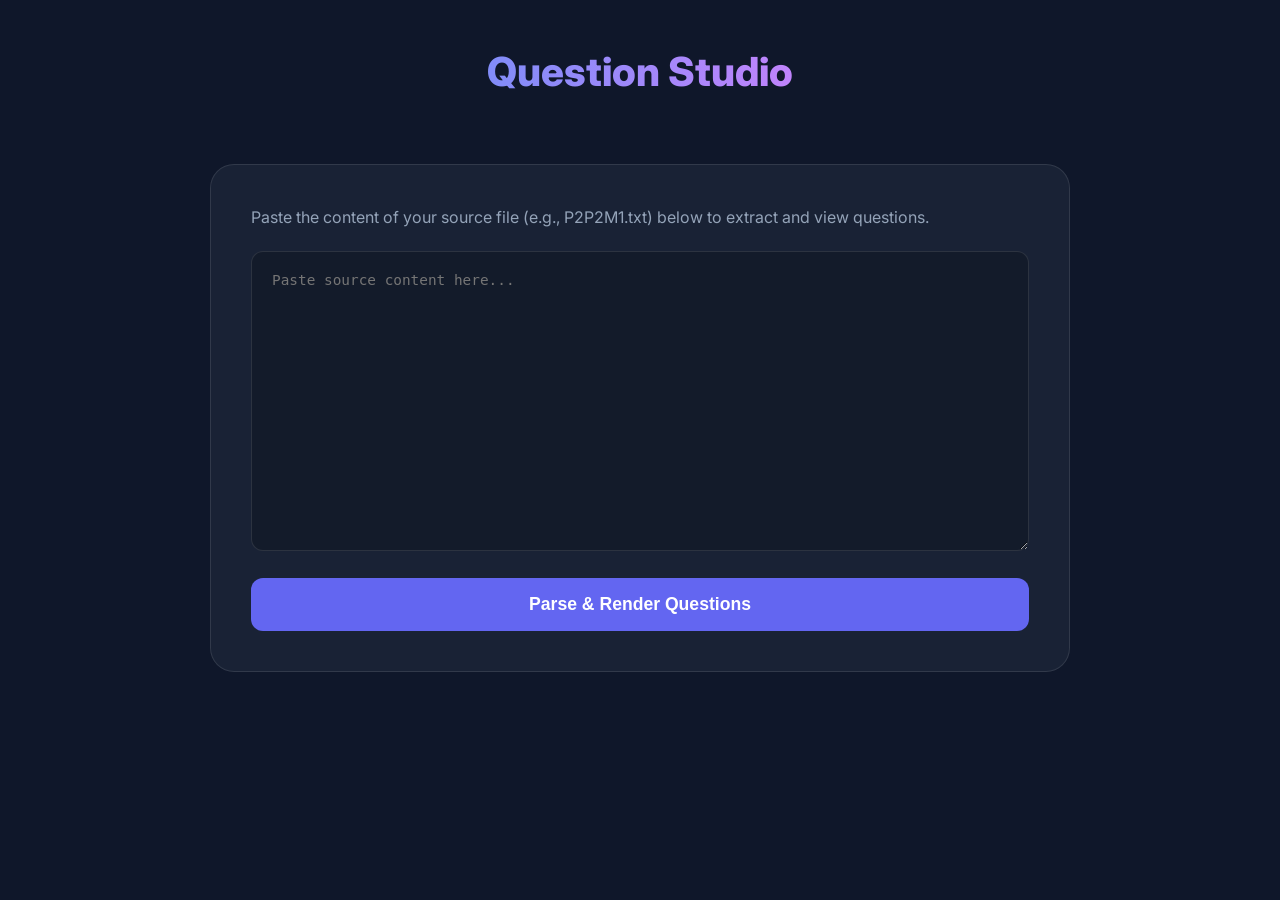
==== index.html @ 8361b020 "init" ====
<!DOCTYPE html>
<html lang="en">

<head>
    <meta charset="UTF-8">
    <meta name="viewport" content="width=device-width, initial-scale=1.0">
    <title>Question Extractor & Viewer</title>
    <link rel="stylesheet" href="style.css">
    <link rel="preconnect" href="https://fonts.googleapis.com">
    <link rel="preconnect" href="https://fonts.gstatic.com" crossorigin>
    <link href="https://fonts.googleapis.com/css2?family=Inter:wght@400;600;800&display=swap" rel="stylesheet">
</head>

<body>
    <div class="app-container">
        <header>
            <div class="logo">
                <h1>Question Studio</h1>
            </div>
        </header>

        <main>
            <!-- Input View -->
            <div id="input-view">
                <div class="input-card">
                    <p style="margin-bottom: 20px; color: var(--text-muted);">Paste the content of your source file
                        (e.g., P2P2M1.txt) below to extract and view questions.</p>
                    <textarea id="source-input" class="source-input"
                        placeholder="Paste source content here..."></textarea>
                    <button id="parse-btn" class="parse-btn" style="margin-top: 20px; width: 100%;">Parse & Render
                        Questions</button>
                    <div id="error-msg" style="color: var(--error-color); margin-top: 10px; display: none;">Could not
                        find question data in the pasted text.</div>
                </div>
            </div>

            <!-- Viewer View -->
            <div id="viewer-view">
                <div style="display: flex; justify-content: center;">
                    <div class="global-toggle-container">
                        <span class="toggle-label">Show All Solutions</span>
                        <label class="switch">
                            <input type="checkbox" id="global-solution-toggle">
                            <span class="slider"></span>
                        </label>
                    </div>
                </div>

                <h2 id="test-title" style="text-align: center; margin-bottom: 40px; font-weight: 800;"></h2>

                <div class="questions-list" id="questions-list">
                    <!-- Questions will be injected here -->
                </div>

                <div style="text-align: center; margin-top: 60px;">
                    <button id="back-btn" class="back-btn">← Back to Input</button>
                </div>
            </div>
        </main>
    </div>

    <script src="script.js"></script>
</body>

</html>
---- style.css ----
:root {
    --primary-color: #6366f1;
    --primary-hover: #4f46e5;
    --bg-color: #0f172a;
    --card-bg: rgba(30, 41, 59, 0.7);
    --text-color: #f8fafc;
    --text-muted: #94a3b8;
    --border-color: rgba(255, 255, 255, 0.1);
    --success-color: #22c55e;
    --error-color: #ef4444;
    --font-main: 'Inter', system-ui, -apple-system, sans-serif;
}

* {
    margin: 0;
    padding: 0;
    box-sizing: border-box;
}

body {
    font-family: var(--font-main);
    background-color: var(--bg-color);
    color: var(--text-color);
    line-height: 1.6;
    overflow-x: hidden;
}

.app-container {
    max-width: 900px;
    margin: 40px auto;
    padding: 0 20px;
}

header {
    text-align: center;
    margin-bottom: 60px;
    display: flex;
    flex-direction: column;
    align-items: center;
    gap: 20px;
}

.logo h1 {
    font-size: 2.5rem;
    font-weight: 800;
    background: linear-gradient(to right, #818cf8, #c084fc);
    -webkit-background-clip: text;
    -webkit-text-fill-color: transparent;
}

/* Input View Styling */
#input-view {
    display: flex;
    flex-direction: column;
    gap: 20px;
}

.input-card {
    background: var(--card-bg);
    border: 1px solid var(--border-color);
    border-radius: 24px;
    padding: 40px;
    backdrop-filter: blur(12px);
}

.source-input {
    width: 100%;
    height: 300px;
    background: rgba(0, 0, 0, 0.2);
    border: 1px solid var(--border-color);
    border-radius: 12px;
    padding: 20px;
    color: var(--text-color);
    font-family: 'Fira Code', monospace;
    font-size: 0.9rem;
    resize: vertical;
    outline: none;
}

.source-input:focus {
    border-color: var(--primary-color);
}

.parse-btn {
    padding: 16px 32px;
    border-radius: 12px;
    font-weight: 800;
    font-size: 1.1rem;
    cursor: pointer;
    background: var(--primary-color);
    color: white;
    border: none;
    transition: all 0.2s ease;
}

.parse-btn:hover {
    background: var(--primary-hover);
    transform: translateY(-2px);
    box-shadow: 0 10px 15px -3px rgba(99, 102, 241, 0.4);
}

/* Viewer View Styling */
#viewer-view {
    display: none;
}

.global-toggle-container {
    display: flex;
    align-items: center;
    gap: 15px;
    background: var(--card-bg);
    padding: 12px 24px;
    border-radius: 50px;
    border: 1px solid var(--border-color);
    backdrop-filter: blur(10px);
    margin-bottom: 40px;
}

.switch {
    position: relative;
    display: inline-block;
    width: 50px;
    height: 24px;
}

.switch input {
    opacity: 0;
    width: 0;
    height: 0;
}

.slider {
    position: absolute;
    cursor: pointer;
    top: 0;
    left: 0;
    right: 0;
    bottom: 0;
    background-color: #334155;
    transition: .4s;
    border-radius: 34px;
}

.slider:before {
    position: absolute;
    content: "";
    height: 18px;
    width: 18px;
    left: 4px;
    bottom: 3px;
    background-color: white;
    transition: .4s;
    border-radius: 50%;
}

input:checked+.slider {
    background-color: var(--primary-color);
}

input:checked+.slider:before {
    transform: translateX(24px);
}

.toggle-label {
    font-weight: 600;
    font-size: 0.9rem;
}

.questions-list {
    display: flex;
    flex-direction: column;
    gap: 40px;
}

.card {
    background: var(--card-bg);
    border: 1px solid var(--border-color);
    border-radius: 24px;
    padding: 40px;
    backdrop-filter: blur(12px);
}

.question-meta {
    display: flex;
    justify-content: space-between;
    margin-bottom: 20px;
    font-size: 0.85rem;
    color: var(--text-muted);
    font-weight: 600;
}

.question-text {
    font-size: 1.25rem;
    font-weight: 600;
    margin-bottom: 30px;
}

.options-container {
    display: grid;
    gap: 12px;
}

.option {
    background: rgba(255, 255, 255, 0.03);
    border: 1px solid var(--border-color);
    padding: 16px 20px;
    border-radius: 12px;
    display: flex;
    align-items: center;
    gap: 12px;
}

.option.correct-auto {
    background: rgba(34, 197, 94, 0.1);
    border-color: var(--success-color);
    color: var(--success-color);
}

.solution-panel {
    margin-top: 30px;
    padding-top: 30px;
    border-top: 1px solid var(--border-color);
    display: none;
}

.solution-panel.visible {
    display: block;
    animation: fadeIn 0.4s ease;
}

.reasoning {
    background: rgba(255, 255, 255, 0.02);
    padding: 20px;
    border-radius: 16px;
    color: var(--text-muted);
}

.back-btn {
    margin-top: 20px;
    background: transparent;
    border: none;
    color: var(--text-muted);
    cursor: pointer;
    font-weight: 600;
    text-decoration: underline;
}

@keyframes fadeIn {
    from {
        opacity: 0;
        transform: translateY(10px);
    }

    to {
        opacity: 1;
        transform: translateY(0);
    }
}

@media (max-width: 640px) {
    .app-container {
        margin: 20px auto;
    }

    .card,
    .input-card {
        padding: 24px;
    }
}
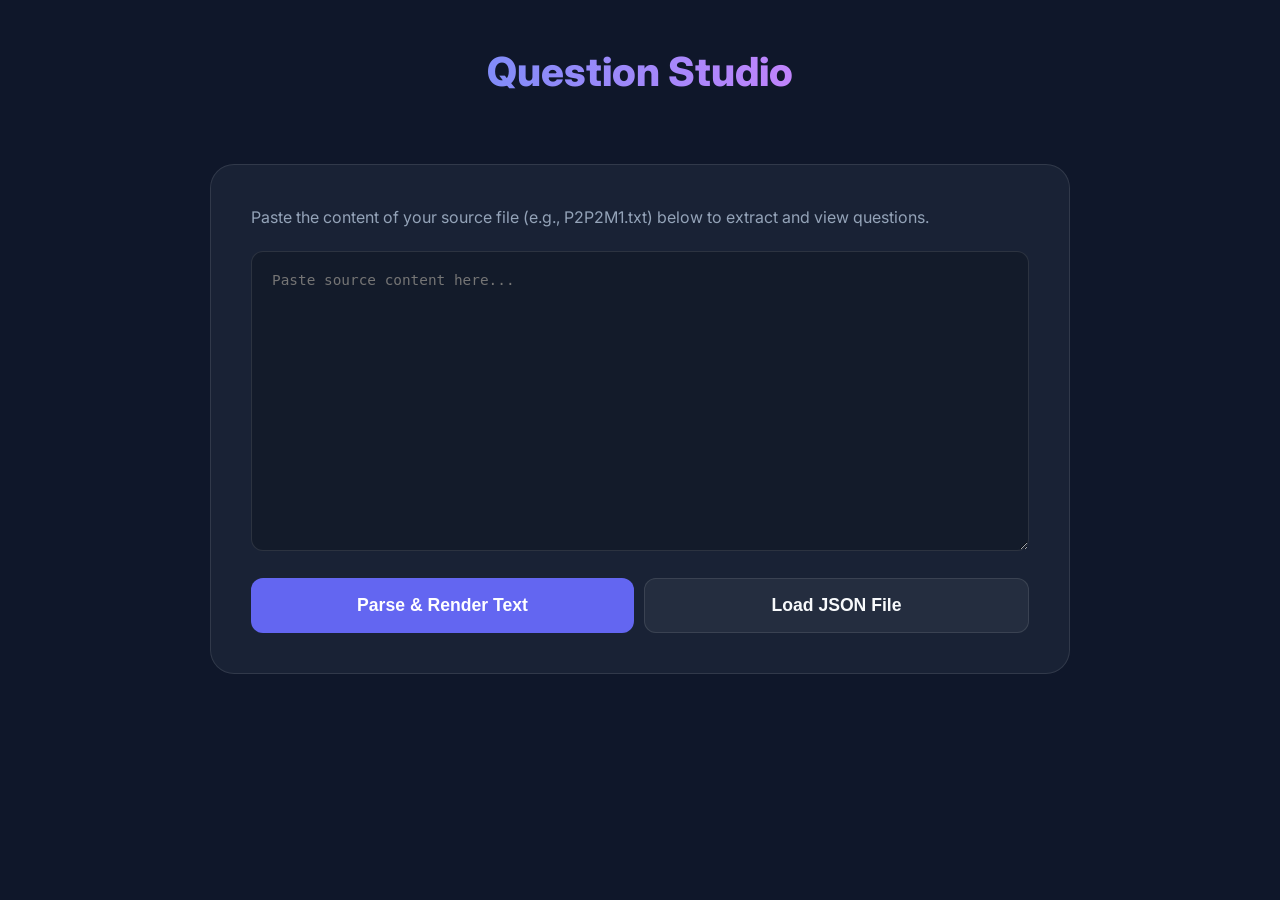
==== commit 1f84c062: "yeet" ====
--- a/index.html
+++ b/index.html
@@ -27,10 +27,13 @@
                         (e.g., P2P2M1.txt) below to extract and view questions.</p>
                     <textarea id="source-input" class="source-input"
                         placeholder="Paste source content here..."></textarea>
-                    <button id="parse-btn" class="parse-btn" style="margin-top: 20px; width: 100%;">Parse & Render
-                        Questions</button>
+                    <div style="display: flex; gap: 10px; margin-top: 20px;">
+                        <button id="parse-btn" class="parse-btn" style="flex: 1;">Parse & Render Text</button>
+                        <button id="upload-json-btn" class="secondary-btn" style="flex: 1;">Load JSON File</button>
+                    </div>
+                    <input type="file" id="json-upload" accept=".json" style="display: none;">
                     <div id="error-msg" style="color: var(--error-color); margin-top: 10px; display: none;">Could not
-                        find question data in the pasted text.</div>
+                        find question data.</div>
                 </div>
             </div>
 
--- a/style.css
+++ b/style.css
@@ -45,6 +45,7 @@
     font-weight: 800;
     background: linear-gradient(to right, #818cf8, #c084fc);
     -webkit-background-clip: text;
+    background-clip: text;
     -webkit-text-fill-color: transparent;
 }
 
@@ -99,6 +100,23 @@
     box-shadow: 0 10px 15px -3px rgba(99, 102, 241, 0.4);
 }
 
+.secondary-btn {
+    padding: 16px 32px;
+    border-radius: 12px;
+    font-weight: 800;
+    font-size: 1.1rem;
+    cursor: pointer;
+    background: rgba(255, 255, 255, 0.05);
+    color: var(--text-color);
+    border: 1px solid var(--border-color);
+    transition: all 0.2s ease;
+}
+
+.secondary-btn:hover {
+    background: rgba(255, 255, 255, 0.1);
+    transform: translateY(-2px);
+}
+
 /* Viewer View Styling */
 #viewer-view {
     display: none;
@@ -218,8 +236,10 @@
 
 .solution-panel {
     margin-top: 30px;
-    padding-top: 30px;
-    border-top: 1px solid var(--border-color);
+    padding: 24px;
+    border-radius: 16px;
+    background: #f0f7ff;
+    border: 1px solid #e0e7ff;
     display: none;
 }
 
@@ -228,11 +248,36 @@
     animation: fadeIn 0.4s ease;
 }
 
+.solution-panel+.solution-panel {
+    margin-top: 20px;
+}
+
+.reasoning-header {
+    display: flex;
+    align-items: center;
+    gap: 8px;
+    margin-bottom: 12px;
+    color: #1e40af;
+    font-weight: 800;
+    font-size: 0.8rem;
+    letter-spacing: 0.05em;
+}
+
+.info-icon {
+    width: 18px;
+    height: 18px;
+    display: flex;
+    align-items: center;
+    justify-content: center;
+    border: 2px solid #1e40af;
+    border-radius: 50%;
+    font-size: 0.7rem;
+}
+
 .reasoning {
-    background: rgba(255, 255, 255, 0.02);
-    padding: 20px;
-    border-radius: 16px;
-    color: var(--text-muted);
+    color: #334155;
+    font-size: 0.95rem;
+    line-height: 1.6;
 }
 
 .back-btn {
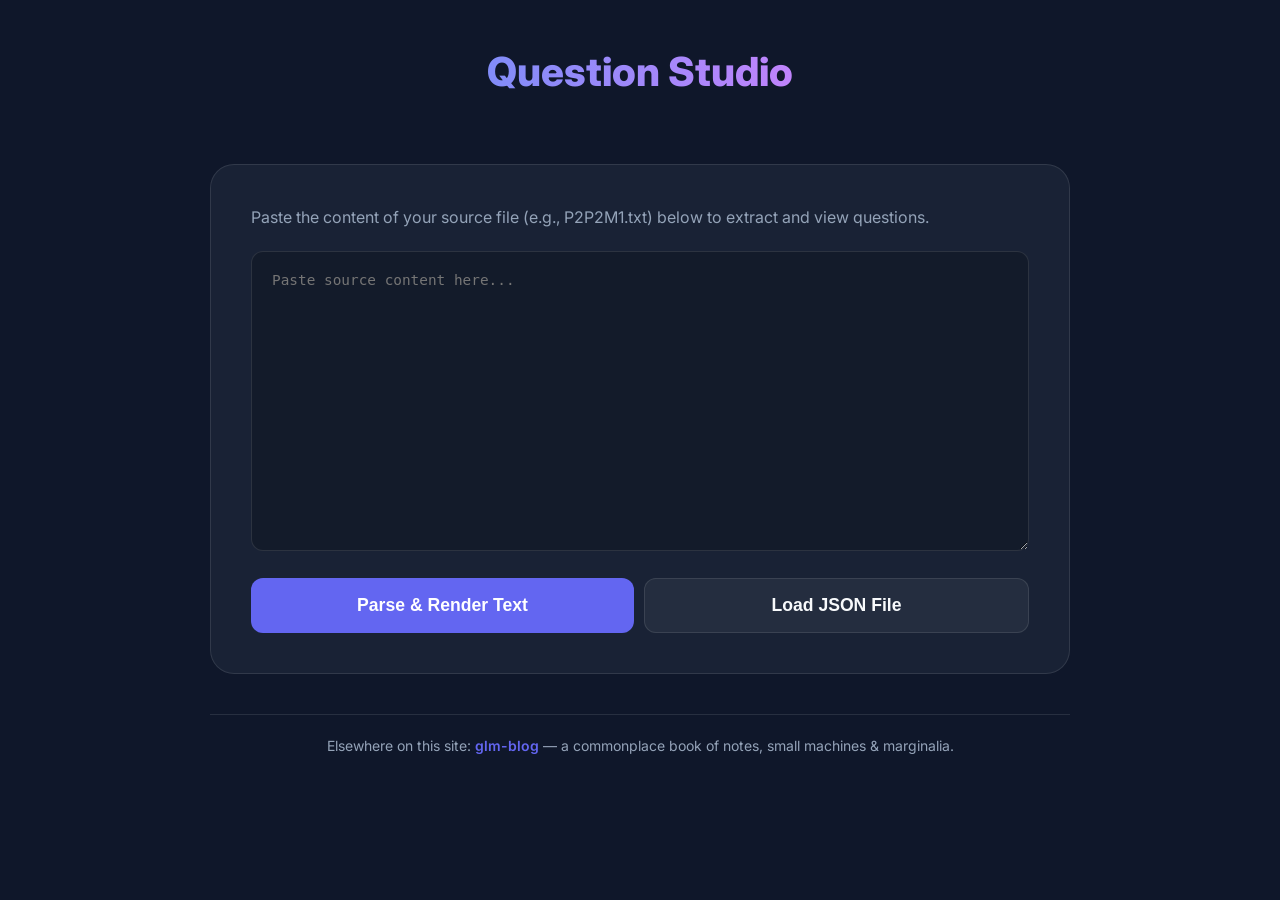
==== commit 2816f59e: "add glm-blog section: commonplace book site + pi session checkpoint" ====
--- a/index.html
+++ b/index.html
@@ -60,6 +60,10 @@
                 </div>
             </div>
         </main>
+
+        <footer class="site-footer">
+            <p>Elsewhere on this site: <a href="glm-blog/">glm-blog</a> — a commonplace book of notes, small machines &amp; marginalia.</p>
+        </footer>
     </div>
 
     <script src="script.js"></script>
--- a/style.css
+++ b/style.css
@@ -311,4 +311,108 @@
     .input-card {
         padding: 24px;
     }
-}+}
+
+@media print {
+    body {
+        background: #fff;
+        color: #000;
+    }
+
+    .app-container {
+        margin: 0;
+        padding: 0;
+        max-width: 100%;
+    }
+
+    header {
+        margin-bottom: 20px;
+    }
+
+    .global-toggle-container,
+    .back-btn {
+        display: none !important;
+    }
+
+    #input-view {
+        display: none !important;
+    }
+
+    #viewer-view {
+        display: block !important;
+    }
+
+    .card {
+        background: transparent;
+        border: none;
+        box-shadow: none;
+        backdrop-filter: none;
+        padding: 0;
+        margin-top: 30px;
+        margin-bottom: 30px;
+        page-break-inside: avoid;
+        break-inside: avoid;
+    }
+
+    .question-meta {
+        color: #666;
+    }
+
+    .question-text {
+        font-size: 1.1rem;
+        color: #000;
+        margin-bottom: 15px;
+    }
+
+    .option {
+        background: transparent;
+        border: 1px solid #ddd;
+        color: #000;
+        page-break-inside: avoid;
+        break-inside: avoid;
+    }
+
+    .option.correct-auto {
+        background: #dcfce7 !important;
+        border-color: #22c55e !important;
+        color: #166534 !important;
+        -webkit-print-color-adjust: exact;
+        print-color-adjust: exact;
+    }
+
+    .solution-panel {
+        background: #f1f5f9 !important;
+        border: 1px solid #e2e8f0 !important;
+        -webkit-print-color-adjust: exact;
+        print-color-adjust: exact;
+        page-break-inside: avoid;
+        break-inside: avoid;
+    }
+
+    .logo h1 {
+        background: none;
+        color: #000;
+        -webkit-text-fill-color: #000;
+    }
+}
+/* glm-blog footer link */
+.site-footer {
+    text-align: center;
+    padding: 20px 16px 28px;
+    border-top: 1px solid var(--border-color);
+    margin-top: 40px;
+}
+.site-footer p {
+    color: var(--text-muted);
+    font-size: 14px;
+    margin: 0;
+}
+.site-footer a {
+    color: var(--primary-color);
+    text-decoration: none;
+    font-weight: 600;
+}
+.site-footer a:hover {
+    color: var(--primary-hover);
+    text-decoration: underline;
+}
